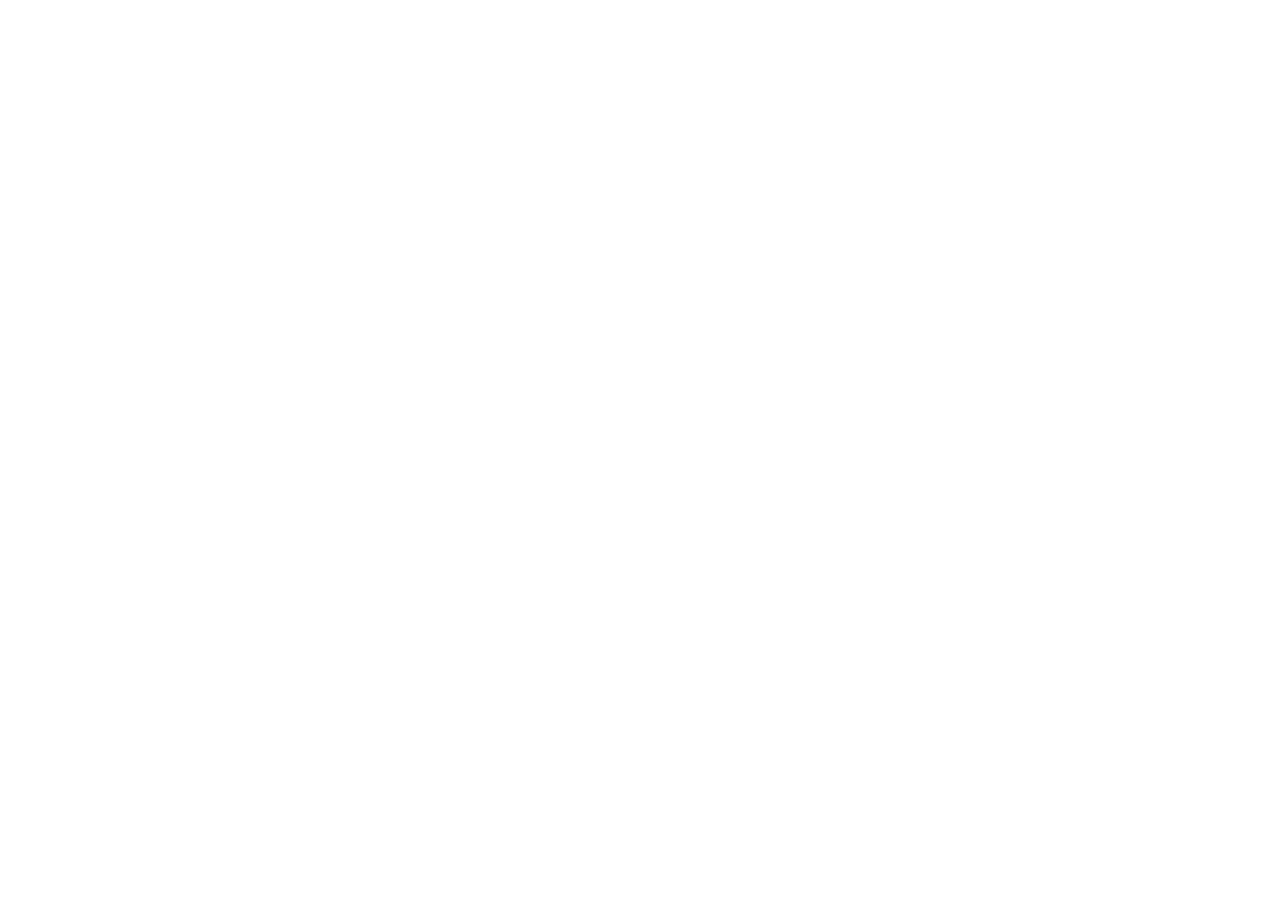
==== login.html @ e001f727 "初始化项目列表" ====
<!DOCTYPE html>
<html lang="en">

<head>
    <meta charset="UTF-8">
    <meta http-equiv="X-UA-Compatible" content="IE=edge">
    <meta name="viewport" content="width=device-width, initial-scale=1.0">
    <title>Document</title>
</head>

<body>

</body>

</html>
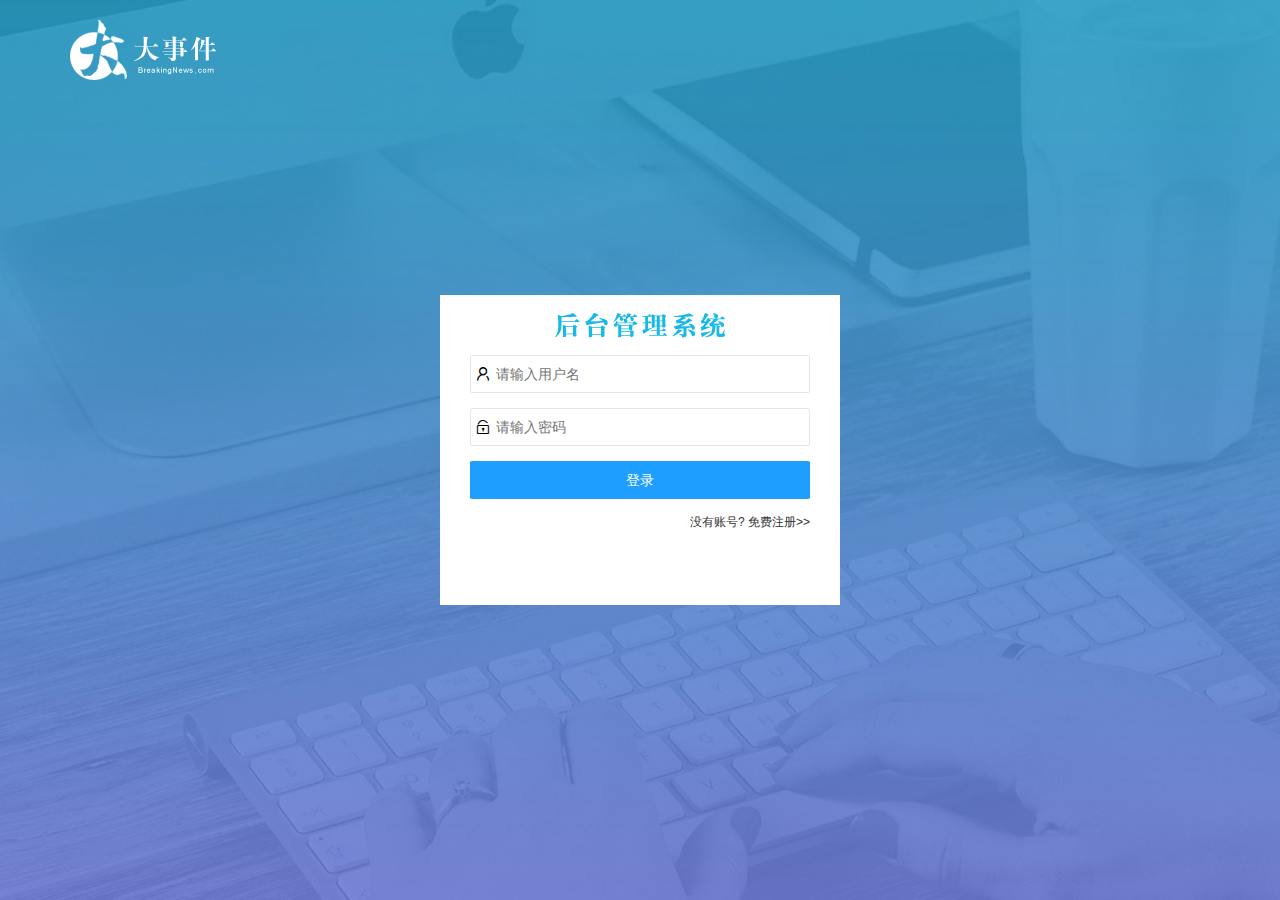
==== commit 2086a25e: "登录/注册功能完成" ====
--- a/login.html
+++ b/login.html
@@ -5,11 +5,78 @@
     <meta charset="UTF-8">
     <meta http-equiv="X-UA-Compatible" content="IE=edge">
     <meta name="viewport" content="width=device-width, initial-scale=1.0">
-    <title>Document</title>
+    <title>大事件-登录/注册</title>
+    <!-- css资源引入 -->
+    <link rel="stylesheet" href="/assets/lib/layui/css/layui.css">
+    <link rel="stylesheet" href="/assets/css/login.css">
 </head>
 
 <body>
+    <!-- 主体内容区域 -->
+    <!-- logo -->
+    <div class="layui-main">
+        <img src="/assets/images/logo.png" alt="" class="logo">
+    </div>
 
+    <!-- 登录注册盒子 -->
+    <div class="login">
+        <div class="title"></div>
+        <!-- 登录 -->
+        <div class="login_box">
+            <form class="layui-form" id="login_form">
+                <div class="layui-form-item">
+                    <i class="layui-icon layui-icon-username"></i>
+                    <input type="text" name="username" required lay-verify="required" placeholder="请输入用户名"
+                        autocomplete="off" class="layui-input">
+                </div>
+                <div class="layui-form-item">
+                    <i class="layui-icon layui-icon-password"></i>
+                    <input type="password" name="password" required lay-verify="required" placeholder="请输入密码"
+                        autocomplete="off" class="layui-input">
+                </div>
+                <div class="layui-form-item">
+                    <button class="layui-btn layui-btn-fluid layui-btn-normal" lay-submit
+                        lay-filter="formDemo">登录</button>
+                </div>
+                <div class="layui-form-item right_btn">
+                    <a href="javascript:;" id="go_reg">没有账号? 免费注册&gt;&gt;</a>
+                </div>
+            </form>
+        </div>
+        <!-- 注册 -->
+        <div class="reg_box" style="display: none;">
+            <form class="layui-form" id="reg_form">
+                <div class="layui-form-item">
+                    <i class="layui-icon layui-icon-username"></i>
+                    <input type="text" name="username" required lay-verify="required" placeholder="请输入用户名"
+                        autocomplete="off" class="layui-input">
+                </div>
+                <div class="layui-form-item">
+                    <i class="layui-icon layui-icon-password"></i>
+                    <input type="password" name="password" required lay-verify="required|pwd" placeholder="请输入密码"
+                        autocomplete="off" class="layui-input">
+                </div>
+                <div class="layui-form-item">
+                    <i class="layui-icon layui-icon-password"></i>
+                    <input type="password" name="repwd" required lay-verify="required|pwd|rePwd" placeholder="请确认密码"
+                        autocomplete="off" class="layui-input">
+                </div>
+                <div class="layui-form-item">
+                    <button class="layui-btn layui-btn-fluid layui-btn-normal" lay-submit
+                        lay-filter="formDemo">注册</button>
+                </div>
+                <div class="layui-form-item right_btn">
+                    <a href="javascript:;" id="go_login">去登陆</a>
+                </div>
+            </form>
+        </div>
+    </div>
+
+    <!-- 脚本资源引入 -->
+    <script src="/assets/lib/layui/layui.all.js"></script>
+    <script src="/assets/lib/jquery.js"></script>
+    <script src="/assets/js/base_API.js"></script>
+    <script src="/assets/js/login.js"></script>
 </body>
 
 </html>--- a/assets/lib/layui/css/layui.css
+++ b/assets/lib/layui/css/layui.css
@@ -0,0 +1,2 @@
+/** layui-v2.5.5 MIT License By https://www.layui.com */
+ .layui-inline,img{display:inline-block;vertical-align:middle}h1,h2,h3,h4,h5,h6{font-weight:400}.layui-edge,.layui-header,.layui-inline,.layui-main{position:relative}.layui-body,.layui-edge,.layui-elip{overflow:hidden}.layui-btn,.layui-edge,.layui-inline,img{vertical-align:middle}.layui-btn,.layui-disabled,.layui-icon,.layui-unselect{-moz-user-select:none;-webkit-user-select:none;-ms-user-select:none}.layui-elip,.layui-form-checkbox span,.layui-form-pane .layui-form-label{text-overflow:ellipsis;white-space:nowrap}.layui-breadcrumb,.layui-tree-btnGroup{visibility:hidden}blockquote,body,button,dd,div,dl,dt,form,h1,h2,h3,h4,h5,h6,input,li,ol,p,pre,td,textarea,th,ul{margin:0;padding:0;-webkit-tap-highlight-color:rgba(0,0,0,0)}a:active,a:hover{outline:0}img{border:none}li{list-style:none}table{border-collapse:collapse;border-spacing:0}h4,h5,h6{font-size:100%}button,input,optgroup,option,select,textarea{font-family:inherit;font-size:inherit;font-style:inherit;font-weight:inherit;outline:0}pre{white-space:pre-wrap;white-space:-moz-pre-wrap;white-space:-pre-wrap;white-space:-o-pre-wrap;word-wrap:break-word}body{line-height:24px;font:14px Helvetica Neue,Helvetica,PingFang SC,Tahoma,Arial,sans-serif}hr{height:1px;margin:10px 0;border:0;clear:both}a{color:#333;text-decoration:none}a:hover{color:#777}a cite{font-style:normal;*cursor:pointer}.layui-border-box,.layui-border-box *{box-sizing:border-box}.layui-box,.layui-box *{box-sizing:content-box}.layui-clear{clear:both;*zoom:1}.layui-clear:after{content:'\20';clear:both;*zoom:1;display:block;height:0}.layui-inline{*display:inline;*zoom:1}.layui-edge{display:inline-block;width:0;height:0;border-width:6px;border-style:dashed;border-color:transparent}.layui-edge-top{top:-4px;border-bottom-color:#999;border-bottom-style:solid}.layui-edge-right{border-left-color:#999;border-left-style:solid}.layui-edge-bottom{top:2px;border-top-color:#999;border-top-style:solid}.layui-edge-left{border-right-color:#999;border-right-style:solid}.layui-disabled,.layui-disabled:hover{color:#d2d2d2!important;cursor:not-allowed!important}.layui-circle{border-radius:100%}.layui-show{display:block!important}.layui-hide{display:none!important}@font-face{font-family:layui-icon;src:url(../font/iconfont.eot?v=250);src:url(../font/iconfont.eot?v=250#iefix) format('embedded-opentype'),url(../font/iconfont.woff2?v=250) format('woff2'),url(../font/iconfont.woff?v=250) format('woff'),url(../font/iconfont.ttf?v=250) format('truetype'),url(../font/iconfont.svg?v=250#layui-icon) format('svg')}.layui-icon{font-family:layui-icon!important;font-size:16px;font-style:normal;-webkit-font-smoothing:antialiased;-moz-osx-font-smoothing:grayscale}.layui-icon-reply-fill:before{content:"\e611"}.layui-icon-set-fill:before{content:"\e614"}.layui-icon-menu-fill:before{content:"\e60f"}.layui-icon-search:before{content:"\e615"}.layui-icon-share:before{content:"\e641"}.layui-icon-set-sm:before{content:"\e620"}.layui-icon-engine:before{content:"\e628"}.layui-icon-close:before{content:"\1006"}.layui-icon-close-fill:before{content:"\1007"}.layui-icon-chart-screen:before{content:"\e629"}.layui-icon-star:before{content:"\e600"}.layui-icon-circle-dot:before{content:"\e617"}.layui-icon-chat:before{content:"\e606"}.layui-icon-release:before{content:"\e609"}.layui-icon-list:before{content:"\e60a"}.layui-icon-chart:before{content:"\e62c"}.layui-icon-ok-circle:before{content:"\1005"}.layui-icon-layim-theme:before{content:"\e61b"}.layui-icon-table:before{content:"\e62d"}.layui-icon-right:before{content:"\e602"}.layui-icon-left:before{content:"\e603"}.layui-icon-cart-simple:before{content:"\e698"}.layui-icon-face-cry:before{content:"\e69c"}.layui-icon-face-smile:before{content:"\e6af"}.layui-icon-survey:before{content:"\e6b2"}.layui-icon-tree:before{content:"\e62e"}.layui-icon-upload-circle:before{content:"\e62f"}.layui-icon-add-circle:before{content:"\e61f"}.layui-icon-download-circle:before{content:"\e601"}.layui-icon-templeate-1:before{content:"\e630"}.layui-icon-util:before{content:"\e631"}.layui-icon-face-surprised:before{content:"\e664"}.layui-icon-edit:before{content:"\e642"}.layui-icon-speaker:before{content:"\e645"}.layui-icon-down:before{content:"\e61a"}.layui-icon-file:before{content:"\e621"}.layui-icon-layouts:before{content:"\e632"}.layui-icon-rate-half:before{content:"\e6c9"}.layui-icon-add-circle-fine:before{content:"\e608"}.layui-icon-prev-circle:before{content:"\e633"}.layui-icon-read:before{content:"\e705"}.layui-icon-404:before{content:"\e61c"}.layui-icon-carousel:before{content:"\e634"}.layui-icon-help:before{content:"\e607"}.layui-icon-code-circle:before{content:"\e635"}.layui-icon-water:before{content:"\e636"}.layui-icon-username:before{content:"\e66f"}.layui-icon-find-fill:before{content:"\e670"}.layui-icon-about:before{content:"\e60b"}.layui-icon-location:before{content:"\e715"}.layui-icon-up:before{content:"\e619"}.layui-icon-pause:before{content:"\e651"}.layui-icon-date:before{content:"\e637"}.layui-icon-layim-uploadfile:before{content:"\e61d"}.layui-icon-delete:before{content:"\e640"}.layui-icon-play:before{content:"\e652"}.layui-icon-top:before{content:"\e604"}.layui-icon-friends:before{content:"\e612"}.layui-icon-refresh-3:before{content:"\e9aa"}.layui-icon-ok:before{content:"\e605"}.layui-icon-layer:before{content:"\e638"}.layui-icon-face-smile-fine:before{content:"\e60c"}.layui-icon-dollar:before{content:"\e659"}.layui-icon-group:before{content:"\e613"}.layui-icon-layim-download:before{content:"\e61e"}.layui-icon-picture-fine:before{content:"\e60d"}.layui-icon-link:before{content:"\e64c"}.layui-icon-diamond:before{content:"\e735"}.layui-icon-log:before{content:"\e60e"}.layui-icon-rate-solid:before{content:"\e67a"}.layui-icon-fonts-del:before{content:"\e64f"}.layui-icon-unlink:before{content:"\e64d"}.layui-icon-fonts-clear:before{content:"\e639"}.layui-icon-triangle-r:before{content:"\e623"}.layui-icon-circle:before{content:"\e63f"}.layui-icon-radio:before{content:"\e643"}.layui-icon-align-center:before{content:"\e647"}.layui-icon-align-right:before{content:"\e648"}.layui-icon-align-left:before{content:"\e649"}.layui-icon-loading-1:before{content:"\e63e"}.layui-icon-return:before{content:"\e65c"}.layui-icon-fonts-strong:before{content:"\e62b"}.layui-icon-upload:before{content:"\e67c"}.layui-icon-dialogue:before{content:"\e63a"}.layui-icon-video:before{content:"\e6ed"}.layui-icon-headset:before{content:"\e6fc"}.layui-icon-cellphone-fine:before{content:"\e63b"}.layui-icon-add-1:before{content:"\e654"}.layui-icon-face-smile-b:before{content:"\e650"}.layui-icon-fonts-html:before{content:"\e64b"}.layui-icon-form:before{content:"\e63c"}.layui-icon-cart:before{content:"\e657"}.layui-icon-camera-fill:before{content:"\e65d"}.layui-icon-tabs:before{content:"\e62a"}.layui-icon-fonts-code:before{content:"\e64e"}.layui-icon-fire:before{content:"\e756"}.layui-icon-set:before{content:"\e716"}.layui-icon-fonts-u:before{content:"\e646"}.layui-icon-triangle-d:before{content:"\e625"}.layui-icon-tips:before{content:"\e702"}.layui-icon-picture:before{content:"\e64a"}.layui-icon-more-vertical:before{content:"\e671"}.layui-icon-flag:before{content:"\e66c"}.layui-icon-loading:before{content:"\e63d"}.layui-icon-fonts-i:before{content:"\e644"}.layui-icon-refresh-1:before{content:"\e666"}.layui-icon-rmb:before{content:"\e65e"}.layui-icon-home:before{content:"\e68e"}.layui-icon-user:before{content:"\e770"}.layui-icon-notice:before{content:"\e667"}.layui-icon-login-weibo:before{content:"\e675"}.layui-icon-voice:before{content:"\e688"}.layui-icon-upload-drag:before{content:"\e681"}.layui-icon-login-qq:before{content:"\e676"}.layui-icon-snowflake:before{content:"\e6b1"}.layui-icon-file-b:before{content:"\e655"}.layui-icon-template:before{content:"\e663"}.layui-icon-auz:before{content:"\e672"}.layui-icon-console:before{content:"\e665"}.layui-icon-app:before{content:"\e653"}.layui-icon-prev:before{content:"\e65a"}.layui-icon-website:before{content:"\e7ae"}.layui-icon-next:before{content:"\e65b"}.layui-icon-component:before{content:"\e857"}.layui-icon-more:before{content:"\e65f"}.layui-icon-login-wechat:before{content:"\e677"}.layui-icon-shrink-right:before{content:"\e668"}.layui-icon-spread-left:before{content:"\e66b"}.layui-icon-camera:before{content:"\e660"}.layui-icon-note:before{content:"\e66e"}.layui-icon-refresh:before{content:"\e669"}.layui-icon-female:before{content:"\e661"}.layui-icon-male:before{content:"\e662"}.layui-icon-password:before{content:"\e673"}.layui-icon-senior:before{content:"\e674"}.layui-icon-theme:before{content:"\e66a"}.layui-icon-tread:before{content:"\e6c5"}.layui-icon-praise:before{content:"\e6c6"}.layui-icon-star-fill:before{content:"\e658"}.layui-icon-rate:before{content:"\e67b"}.layui-icon-template-1:before{content:"\e656"}.layui-icon-vercode:before{content:"\e679"}.layui-icon-cellphone:before{content:"\e678"}.layui-icon-screen-full:before{content:"\e622"}.layui-icon-screen-restore:before{content:"\e758"}.layui-icon-cols:before{content:"\e610"}.layui-icon-export:before{content:"\e67d"}.layui-icon-print:before{content:"\e66d"}.layui-icon-slider:before{content:"\e714"}.layui-icon-addition:before{content:"\e624"}.layui-icon-subtraction:before{content:"\e67e"}.layui-icon-service:before{content:"\e626"}.layui-icon-transfer:before{content:"\e691"}.layui-main{width:1140px;margin:0 auto}.layui-header{z-index:1000;height:60px}.layui-header a:hover{transition:all .5s;-webkit-transition:all .5s}.layui-side{position:fixed;left:0;top:0;bottom:0;z-index:999;width:200px;overflow-x:hidden}.layui-side-scroll{position:relative;width:220px;height:100%;overflow-x:hidden}.layui-body{position:absolute;left:200px;right:0;top:0;bottom:0;z-index:998;width:auto;overflow-y:auto;box-sizing:border-box}.layui-layout-body{overflow:hidden}.layui-layout-admin .layui-header{background-color:#23262E}.layui-layout-admin .layui-side{top:60px;width:200px;overflow-x:hidden}.layui-layout-admin .layui-body{position:fixed;top:60px;bottom:44px}.layui-layout-admin .layui-main{width:auto;margin:0 15px}.layui-layout-admin .layui-footer{position:fixed;left:200px;right:0;bottom:0;height:44px;line-height:44px;padding:0 15px;background-color:#eee}.layui-layout-admin .layui-logo{position:absolute;left:0;top:0;width:200px;height:100%;line-height:60px;text-align:center;color:#009688;font-size:16px}.layui-layout-admin .layui-header .layui-nav{background:0 0}.layui-layout-left{position:absolute!important;left:200px;top:0}.layui-layout-right{position:absolute!important;right:0;top:0}.layui-container{position:relative;margin:0 auto;padding:0 15px;box-sizing:border-box}.layui-fluid{position:relative;margin:0 auto;padding:0 15px}.layui-row:after,.layui-row:before{content:'';display:block;clear:both}.layui-col-lg1,.layui-col-lg10,.layui-col-lg11,.layui-col-lg12,.layui-col-lg2,.layui-col-lg3,.layui-col-lg4,.layui-col-lg5,.layui-col-lg6,.layui-col-lg7,.layui-col-lg8,.layui-col-lg9,.layui-col-md1,.layui-col-md10,.layui-col-md11,.layui-col-md12,.layui-col-md2,.layui-col-md3,.layui-col-md4,.layui-col-md5,.layui-col-md6,.layui-col-md7,.layui-col-md8,.layui-col-md9,.layui-col-sm1,.layui-col-sm10,.layui-col-sm11,.layui-col-sm12,.layui-col-sm2,.layui-col-sm3,.layui-col-sm4,.layui-col-sm5,.layui-col-sm6,.layui-col-sm7,.layui-col-sm8,.layui-col-sm9,.layui-col-xs1,.layui-col-xs10,.layui-col-xs11,.layui-col-xs12,.layui-col-xs2,.layui-col-xs3,.layui-col-xs4,.layui-col-xs5,.layui-col-xs6,.layui-col-xs7,.layui-col-xs8,.layui-col-xs9{position:relative;display:block;box-sizing:border-box}.layui-col-xs1,.layui-col-xs10,.layui-col-xs11,.layui-col-xs12,.layui-col-xs2,.layui-col-xs3,.layui-col-xs4,.layui-col-xs5,.layui-col-xs6,.layui-col-xs7,.layui-col-xs8,.layui-col-xs9{float:left}.layui-col-xs1{width:8.33333333%}.layui-col-xs2{width:16.66666667%}.layui-col-xs3{width:25%}.layui-col-xs4{width:33.33333333%}.layui-col-xs5{width:41.66666667%}.layui-col-xs6{width:50%}.layui-col-xs7{width:58.33333333%}.layui-col-xs8{width:66.66666667%}.layui-col-xs9{width:75%}.layui-col-xs10{width:83.33333333%}.layui-col-xs11{width:91.66666667%}.layui-col-xs12{width:100%}.layui-col-xs-offset1{margin-left:8.33333333%}.layui-col-xs-offset2{margin-left:16.66666667%}.layui-col-xs-offset3{margin-left:25%}.layui-col-xs-offset4{margin-left:33.33333333%}.layui-col-xs-offset5{margin-left:41.66666667%}.layui-col-xs-offset6{margin-left:50%}.layui-col-xs-offset7{margin-left:58.33333333%}.layui-col-xs-offset8{margin-left:66.66666667%}.layui-col-xs-offset9{margin-left:75%}.layui-col-xs-offset10{margin-left:83.33333333%}.layui-col-xs-offset11{margin-left:91.66666667%}.layui-col-xs-offset12{margin-left:100%}@media screen and (max-width:768px){.layui-hide-xs{display:none!important}.layui-show-xs-block{display:block!important}.layui-show-xs-inline{display:inline!important}.layui-show-xs-inline-block{display:inline-block!important}}@media screen and (min-width:768px){.layui-container{width:750px}.layui-hide-sm{display:none!important}.layui-show-sm-block{display:block!important}.layui-show-sm-inline{display:inline!important}.layui-show-sm-inline-block{display:inline-block!important}.layui-col-sm1,.layui-col-sm10,.layui-col-sm11,.layui-col-sm12,.layui-col-sm2,.layui-col-sm3,.layui-col-sm4,.layui-col-sm5,.layui-col-sm6,.layui-col-sm7,.layui-col-sm8,.layui-col-sm9{float:left}.layui-col-sm1{width:8.33333333%}.layui-col-sm2{width:16.66666667%}.layui-col-sm3{width:25%}.layui-col-sm4{width:33.33333333%}.layui-col-sm5{width:41.66666667%}.layui-col-sm6{width:50%}.layui-col-sm7{width:58.33333333%}.layui-col-sm8{width:66.66666667%}.layui-col-sm9{width:75%}.layui-col-sm10{width:83.33333333%}.layui-col-sm11{width:91.66666667%}.layui-col-sm12{width:100%}.layui-col-sm-offset1{margin-left:8.33333333%}.layui-col-sm-offset2{margin-left:16.66666667%}.layui-col-sm-offset3{margin-left:25%}.layui-col-sm-offset4{margin-left:33.33333333%}.layui-col-sm-offset5{margin-left:41.66666667%}.layui-col-sm-offset6{margin-left:50%}.layui-col-sm-offset7{margin-left:58.33333333%}.layui-col-sm-offset8{margin-left:66.66666667%}.layui-col-sm-offset9{margin-left:75%}.layui-col-sm-offset10{margin-left:83.33333333%}.layui-col-sm-offset11{margin-left:91.66666667%}.layui-col-sm-offset12{margin-left:100%}}@media screen and (min-width:992px){.layui-container{width:970px}.layui-hide-md{display:none!important}.layui-show-md-block{display:block!important}.layui-show-md-inline{display:inline!important}.layui-show-md-inline-block{display:inline-block!important}.layui-col-md1,.layui-col-md10,.layui-col-md11,.layui-col-md12,.layui-col-md2,.layui-col-md3,.layui-col-md4,.layui-col-md5,.layui-col-md6,.layui-col-md7,.layui-col-md8,.layui-col-md9{float:left}.layui-col-md1{width:8.33333333%}.layui-col-md2{width:16.66666667%}.layui-col-md3{width:25%}.layui-col-md4{width:33.33333333%}.layui-col-md5{width:41.66666667%}.layui-col-md6{width:50%}.layui-col-md7{width:58.33333333%}.layui-col-md8{width:66.66666667%}.layui-col-md9{width:75%}.layui-col-md10{width:83.33333333%}.layui-col-md11{width:91.66666667%}.layui-col-md12{width:100%}.layui-col-md-offset1{margin-left:8.33333333%}.layui-col-md-offset2{margin-left:16.66666667%}.layui-col-md-offset3{margin-left:25%}.layui-col-md-offset4{margin-left:33.33333333%}.layui-col-md-offset5{margin-left:41.66666667%}.layui-col-md-offset6{margin-left:50%}.layui-col-md-offset7{margin-left:58.33333333%}.layui-col-md-offset8{margin-left:66.66666667%}.layui-col-md-offset9{margin-left:75%}.layui-col-md-offset10{margin-left:83.33333333%}.layui-col-md-offset11{margin-left:91.66666667%}.layui-col-md-offset12{margin-left:100%}}@media screen and (min-width:1200px){.layui-container{width:1170px}.layui-hide-lg{display:none!important}.layui-show-lg-block{display:block!important}.layui-show-lg-inline{display:inline!important}.layui-show-lg-inline-block{display:inline-block!important}.layui-col-lg1,.layui-col-lg10,.layui-col-lg11,.layui-col-lg12,.layui-col-lg2,.layui-col-lg3,.layui-col-lg4,.layui-col-lg5,.layui-col-lg6,.layui-col-lg7,.layui-col-lg8,.layui-col-lg9{float:left}.layui-col-lg1{width:8.33333333%}.layui-col-lg2{width:16.66666667%}.layui-col-lg3{width:25%}.layui-col-lg4{width:33.33333333%}.layui-col-lg5{width:41.66666667%}.layui-col-lg6{width:50%}.layui-col-lg7{width:58.33333333%}.layui-col-lg8{width:66.66666667%}.layui-col-lg9{width:75%}.layui-col-lg10{width:83.33333333%}.layui-col-lg11{width:91.66666667%}.layui-col-lg12{width:100%}.layui-col-lg-offset1{margin-left:8.33333333%}.layui-col-lg-offset2{margin-left:16.66666667%}.layui-col-lg-offset3{margin-left:25%}.layui-col-lg-offset4{margin-left:33.33333333%}.layui-col-lg-offset5{margin-left:41.66666667%}.layui-col-lg-offset6{margin-left:50%}.layui-col-lg-offset7{margin-left:58.33333333%}.layui-col-lg-offset8{margin-left:66.66666667%}.layui-col-lg-offset9{margin-left:75%}.layui-col-lg-offset10{margin-left:83.33333333%}.layui-col-lg-offset11{margin-left:91.66666667%}.layui-col-lg-offset12{margin-left:100%}}.layui-col-space1{margin:-.5px}.layui-col-space1>*{padding:.5px}.layui-col-space3{margin:-1.5px}.layui-col-space3>*{padding:1.5px}.layui-col-space5{margin:-2.5px}.layui-col-space5>*{padding:2.5px}.layui-col-space8{margin:-3.5px}.layui-col-space8>*{padding:3.5px}.layui-col-space10{margin:-5px}.layui-col-space10>*{padding:5px}.layui-col-space12{margin:-6px}.layui-col-space12>*{padding:6px}.layui-col-space15{margin:-7.5px}.layui-col-space15>*{padding:7.5px}.layui-col-space18{margin:-9px}.layui-col-space18>*{padding:9px}.layui-col-space20{margin:-10px}.layui-col-space20>*{padding:10px}.layui-col-space22{margin:-11px}.layui-col-space22>*{padding:11px}.layui-col-space25{margin:-12.5px}.layui-col-space25>*{padding:12.5px}.layui-col-space30{margin:-15px}.layui-col-space30>*{padding:15px}.layui-btn,.layui-input,.layui-select,.layui-textarea,.layui-upload-button{outline:0;-webkit-appearance:none;transition:all .3s;-webkit-transition:all .3s;box-sizing:border-box}.layui-elem-quote{margin-bottom:10px;padding:15px;line-height:22px;border-left:5px solid #009688;border-radius:0 2px 2px 0;background-color:#f2f2f2}.layui-quote-nm{border-style:solid;border-width:1px 1px 1px 5px;background:0 0}.layui-elem-field{margin-bottom:10px;padding:0;border-width:1px;border-style:solid}.layui-elem-field legend{margin-left:20px;padding:0 10px;font-size:20px;font-weight:300}.layui-field-title{margin:10px 0 20px;border-width:1px 0 0}.layui-field-box{padding:10px 15px}.layui-field-title .layui-field-box{padding:10px 0}.layui-progress{position:relative;height:6px;border-radius:20px;background-color:#e2e2e2}.layui-progress-bar{position:absolute;left:0;top:0;width:0;max-width:100%;height:6px;border-radius:20px;text-align:right;background-color:#5FB878;transition:all .3s;-webkit-transition:all .3s}.layui-progress-big,.layui-progress-big .layui-progress-bar{height:18px;line-height:18px}.layui-progress-text{position:relative;top:-20px;line-height:18px;font-size:12px;color:#666}.layui-progress-big .layui-progress-text{position:static;padding:0 10px;color:#fff}.layui-collapse{border-width:1px;border-style:solid;border-radius:2px}.layui-colla-content,.layui-colla-item{border-top-width:1px;border-top-style:solid}.layui-colla-item:first-child{border-top:none}.layui-colla-title{position:relative;height:42px;line-height:42px;padding:0 15px 0 35px;color:#333;background-color:#f2f2f2;cursor:pointer;font-size:14px;overflow:hidden}.layui-colla-content{display:none;padding:10px 15px;line-height:22px;color:#666}.layui-colla-icon{position:absolute;left:15px;top:0;font-size:14px}.layui-card{margin-bottom:15px;border-radius:2px;background-color:#fff;box-shadow:0 1px 2px 0 rgba(0,0,0,.05)}.layui-card:last-child{margin-bottom:0}.layui-card-header{position:relative;height:42px;line-height:42px;padding:0 15px;border-bottom:1px solid #f6f6f6;color:#333;border-radius:2px 2px 0 0;font-size:14px}.layui-bg-black,.layui-bg-blue,.layui-bg-cyan,.layui-bg-green,.layui-bg-orange,.layui-bg-red{color:#fff!important}.layui-card-body{position:relative;padding:10px 15px;line-height:24px}.layui-card-body[pad15]{padding:15px}.layui-card-body[pad20]{padding:20px}.layui-card-body .layui-table{margin:5px 0}.layui-card .layui-tab{margin:0}.layui-panel-window{position:relative;padding:15px;border-radius:0;border-top:5px solid #E6E6E6;background-color:#fff}.layui-auxiliar-moving{position:fixed;left:0;right:0;top:0;bottom:0;width:100%;height:100%;background:0 0;z-index:9999999999}.layui-form-label,.layui-form-mid,.layui-form-select,.layui-input-block,.layui-input-inline,.layui-textarea{position:relative}.layui-bg-red{background-color:#FF5722!important}.layui-bg-orange{background-color:#FFB800!important}.layui-bg-green{background-color:#009688!important}.layui-bg-cyan{background-color:#2F4056!important}.layui-bg-blue{background-color:#1E9FFF!important}.layui-bg-black{background-color:#393D49!important}.layui-bg-gray{background-color:#eee!important;color:#666!important}.layui-badge-rim,.layui-colla-content,.layui-colla-item,.layui-collapse,.layui-elem-field,.layui-form-pane .layui-form-item[pane],.layui-form-pane .layui-form-label,.layui-input,.layui-layedit,.layui-layedit-tool,.layui-quote-nm,.layui-select,.layui-tab-bar,.layui-tab-card,.layui-tab-title,.layui-tab-title .layui-this:after,.layui-textarea{border-color:#e6e6e6}.layui-timeline-item:before,hr{background-color:#e6e6e6}.layui-text{line-height:22px;font-size:14px;color:#666}.layui-text h1,.layui-text h2,.layui-text h3{font-weight:500;color:#333}.layui-text h1{font-size:30px}.layui-text h2{font-size:24px}.layui-text h3{font-size:18px}.layui-text a:not(.layui-btn){color:#01AAED}.layui-text a:not(.layui-btn):hover{text-decoration:underline}.layui-text ul{padding:5px 0 5px 15px}.layui-text ul li{margin-top:5px;list-style-type:disc}.layui-text em,.layui-word-aux{color:#999!important;padding:0 5px!important}.layui-btn{display:inline-block;height:38px;line-height:38px;padding:0 18px;background-color:#009688;color:#fff;white-space:nowrap;text-align:center;font-size:14px;border:none;border-radius:2px;cursor:pointer}.layui-btn:hover{opacity:.8;filter:alpha(opacity=80);color:#fff}.layui-btn:active{opacity:1;filter:alpha(opacity=100)}.layui-btn+.layui-btn{margin-left:10px}.layui-btn-container{font-size:0}.layui-btn-container .layui-btn{margin-right:10px;margin-bottom:10px}.layui-btn-container .layui-btn+.layui-btn{margin-left:0}.layui-table .layui-btn-container .layui-btn{margin-bottom:9px}.layui-btn-radius{border-radius:100px}.layui-btn .layui-icon{margin-right:3px;font-size:18px;vertical-align:bottom;vertical-align:middle\9}.layui-btn-primary{border:1px solid #C9C9C9;background-color:#fff;color:#555}.layui-btn-primary:hover{border-color:#009688;color:#333}.layui-btn-normal{background-color:#1E9FFF}.layui-btn-warm{background-color:#FFB800}.layui-btn-danger{background-color:#FF5722}.layui-btn-checked{background-color:#5FB878}.layui-btn-disabled,.layui-btn-disabled:active,.layui-btn-disabled:hover{border:1px solid #e6e6e6;background-color:#FBFBFB;color:#C9C9C9;cursor:not-allowed;opacity:1}.layui-btn-lg{height:44px;line-height:44px;padding:0 25px;font-size:16px}.layui-btn-sm{height:30px;line-height:30px;padding:0 10px;font-size:12px}.layui-btn-sm i{font-size:16px!important}.layui-btn-xs{height:22px;line-height:22px;padding:0 5px;font-size:12px}.layui-btn-xs i{font-size:14px!important}.layui-btn-group{display:inline-block;vertical-align:middle;font-size:0}.layui-btn-group .layui-btn{margin-left:0!important;margin-right:0!important;border-left:1px solid rgba(255,255,255,.5);border-radius:0}.layui-btn-group .layui-btn-primary{border-left:none}.layui-btn-group .layui-btn-primary:hover{border-color:#C9C9C9;color:#009688}.layui-btn-group .layui-btn:first-child{border-left:none;border-radius:2px 0 0 2px}.layui-btn-group .layui-btn-primary:first-child{border-left:1px solid #c9c9c9}.layui-btn-group .layui-btn:last-child{border-radius:0 2px 2px 0}.layui-btn-group .layui-btn+.layui-btn{margin-left:0}.layui-btn-group+.layui-btn-group{margin-left:10px}.layui-btn-fluid{width:100%}.layui-input,.layui-select,.layui-textarea{height:38px;line-height:1.3;line-height:38px\9;border-width:1px;border-style:solid;background-color:#fff;border-radius:2px}.layui-input::-webkit-input-placeholder,.layui-select::-webkit-input-placeholder,.layui-textarea::-webkit-input-placeholder{line-height:1.3}.layui-input,.layui-textarea{display:block;width:100%;padding-left:10px}.layui-input:hover,.layui-textarea:hover{border-color:#D2D2D2!important}.layui-input:focus,.layui-textarea:focus{border-color:#C9C9C9!important}.layui-textarea{min-height:100px;height:auto;line-height:20px;padding:6px 10px;resize:vertical}.layui-select{padding:0 10px}.layui-form input[type=checkbox],.layui-form input[type=radio],.layui-form select{display:none}.layui-form [lay-ignore]{display:initial}.layui-form-item{margin-bottom:15px;clear:both;*zoom:1}.layui-form-item:after{content:'\20';clear:both;*zoom:1;display:block;height:0}.layui-form-label{float:left;display:block;padding:9px 15px;width:80px;font-weight:400;line-height:20px;text-align:right}.layui-form-label-col{display:block;float:none;padding:9px 0;line-height:20px;text-align:left}.layui-form-item .layui-inline{margin-bottom:5px;margin-right:10px}.layui-input-block{margin-left:110px;min-height:36px}.layui-input-inline{display:inline-block;vertical-align:middle}.layui-form-item .layui-input-inline{float:left;width:190px;margin-right:10px}.layui-form-text .layui-input-inline{width:auto}.layui-form-mid{float:left;display:block;padding:9px 0!important;line-height:20px;margin-right:10px}.layui-form-danger+.layui-form-select .layui-input,.layui-form-danger:focus{border-color:#FF5722!important}.layui-form-select .layui-input{padding-right:30px;cursor:pointer}.layui-form-select .layui-edge{position:absolute;right:10px;top:50%;margin-top:-3px;cursor:pointer;border-width:6px;border-top-color:#c2c2c2;border-top-style:solid;transition:all .3s;-webkit-transition:all .3s}.layui-form-select dl{display:none;position:absolute;left:0;top:42px;padding:5px 0;z-index:899;min-width:100%;border:1px solid #d2d2d2;max-height:300px;overflow-y:auto;background-color:#fff;border-radius:2px;box-shadow:0 2px 4px rgba(0,0,0,.12);box-sizing:border-box}.layui-form-select dl dd,.layui-form-select dl dt{padding:0 10px;line-height:36px;white-space:nowrap;overflow:hidden;text-overflow:ellipsis}.layui-form-select dl dt{font-size:12px;color:#999}.layui-form-select dl dd{cursor:pointer}.layui-form-select dl dd:hover{background-color:#f2f2f2;-webkit-transition:.5s all;transition:.5s all}.layui-form-select .layui-select-group dd{padding-left:20px}.layui-form-select dl dd.layui-select-tips{padding-left:10px!important;color:#999}.layui-form-select dl dd.layui-this{background-color:#5FB878;color:#fff}.layui-form-checkbox,.layui-form-select dl dd.layui-disabled{background-color:#fff}.layui-form-selected dl{display:block}.layui-form-checkbox,.layui-form-checkbox *,.layui-form-switch{display:inline-block;vertical-align:middle}.layui-form-selected .layui-edge{margin-top:-9px;-webkit-transform:rotate(180deg);transform:rotate(180deg);margin-top:-3px\9}:root .layui-form-selected .layui-edge{margin-top:-9px\0/IE9}.layui-form-selectup dl{top:auto;bottom:42px}.layui-select-none{margin:5px 0;text-align:center;color:#999}.layui-select-disabled .layui-disabled{border-color:#eee!important}.layui-select-disabled .layui-edge{border-top-color:#d2d2d2}.layui-form-checkbox{position:relative;height:30px;line-height:30px;margin-right:10px;padding-right:30px;cursor:pointer;font-size:0;-webkit-transition:.1s linear;transition:.1s linear;box-sizing:border-box}.layui-form-checkbox span{padding:0 10px;height:100%;font-size:14px;border-radius:2px 0 0 2px;background-color:#d2d2d2;color:#fff;overflow:hidden}.layui-form-checkbox:hover span{background-color:#c2c2c2}.layui-form-checkbox i{position:absolute;right:0;top:0;width:30px;height:28px;border:1px solid #d2d2d2;border-left:none;border-radius:0 2px 2px 0;color:#fff;font-size:20px;text-align:center}.layui-form-checkbox:hover i{border-color:#c2c2c2;color:#c2c2c2}.layui-form-checked,.layui-form-checked:hover{border-color:#5FB878}.layui-form-checked span,.layui-form-checked:hover span{background-color:#5FB878}.layui-form-checked i,.layui-form-checked:hover i{color:#5FB878}.layui-form-item .layui-form-checkbox{margin-top:4px}.layui-form-checkbox[lay-skin=primary]{height:auto!important;line-height:normal!important;min-width:18px;min-height:18px;border:none!important;margin-right:0;padding-left:28px;padding-right:0;background:0 0}.layui-form-checkbox[lay-skin=primary] span{padding-left:0;padding-right:15px;line-height:18px;background:0 0;color:#666}.layui-form-checkbox[lay-skin=primary] i{right:auto;left:0;width:16px;height:16px;line-height:16px;border:1px solid #d2d2d2;font-size:12px;border-radius:2px;background-color:#fff;-webkit-transition:.1s linear;transition:.1s linear}.layui-form-checkbox[lay-skin=primary]:hover i{border-color:#5FB878;color:#fff}.layui-form-checked[lay-skin=primary] i{border-color:#5FB878!important;background-color:#5FB878;color:#fff}.layui-checkbox-disbaled[lay-skin=primary] span{background:0 0!important;color:#c2c2c2}.layui-checkbox-disbaled[lay-skin=primary]:hover i{border-color:#d2d2d2}.layui-form-item .layui-form-checkbox[lay-skin=primary]{margin-top:10px}.layui-form-switch{position:relative;height:22px;line-height:22px;min-width:35px;padding:0 5px;margin-top:8px;border:1px solid #d2d2d2;border-radius:20px;cursor:pointer;background-color:#fff;-webkit-transition:.1s linear;transition:.1s linear}.layui-form-switch i{position:absolute;left:5px;top:3px;width:16px;height:16px;border-radius:20px;background-color:#d2d2d2;-webkit-transition:.1s linear;transition:.1s linear}.layui-form-switch em{position:relative;top:0;width:25px;margin-left:21px;padding:0!important;text-align:center!important;color:#999!important;font-style:normal!important;font-size:12px}.layui-form-onswitch{border-color:#5FB878;background-color:#5FB878}.layui-checkbox-disbaled,.layui-checkbox-disbaled i{border-color:#e2e2e2!important}.layui-form-onswitch i{left:100%;margin-left:-21px;background-color:#fff}.layui-form-onswitch em{margin-left:5px;margin-right:21px;color:#fff!important}.layui-checkbox-disbaled span{background-color:#e2e2e2!important}.layui-checkbox-disbaled:hover i{color:#fff!important}[lay-radio]{display:none}.layui-form-radio,.layui-form-radio *{display:inline-block;vertical-align:middle}.layui-form-radio{line-height:28px;margin:6px 10px 0 0;padding-right:10px;cursor:pointer;font-size:0}.layui-form-radio *{font-size:14px}.layui-form-radio>i{margin-right:8px;font-size:22px;color:#c2c2c2}.layui-form-radio>i:hover,.layui-form-radioed>i{color:#5FB878}.layui-radio-disbaled>i{color:#e2e2e2!important}.layui-form-pane .layui-form-label{width:110px;padding:8px 15px;height:38px;line-height:20px;border-width:1px;border-style:solid;border-radius:2px 0 0 2px;text-align:center;background-color:#FBFBFB;overflow:hidden;box-sizing:border-box}.layui-form-pane .layui-input-inline{margin-left:-1px}.layui-form-pane .layui-input-block{margin-left:110px;left:-1px}.layui-form-pane .layui-input{border-radius:0 2px 2px 0}.layui-form-pane .layui-form-text .layui-form-label{float:none;width:100%;border-radius:2px;box-sizing:border-box;text-align:left}.layui-form-pane .layui-form-text .layui-input-inline{display:block;margin:0;top:-1px;clear:both}.layui-form-pane .layui-form-text .layui-input-block{margin:0;left:0;top:-1px}.layui-form-pane .layui-form-text .layui-textarea{min-height:100px;border-radius:0 0 2px 2px}.layui-form-pane .layui-form-checkbox{margin:4px 0 4px 10px}.layui-form-pane .layui-form-radio,.layui-form-pane .layui-form-switch{margin-top:6px;margin-left:10px}.layui-form-pane .layui-form-item[pane]{position:relative;border-width:1px;border-style:solid}.layui-form-pane .layui-form-item[pane] .layui-form-label{position:absolute;left:0;top:0;height:100%;border-width:0 1px 0 0}.layui-form-pane .layui-form-item[pane] .layui-input-inline{margin-left:110px}@media screen and (max-width:450px){.layui-form-item .layui-form-label{text-overflow:ellipsis;overflow:hidden;white-space:nowrap}.layui-form-item .layui-inline{display:block;margin-right:0;margin-bottom:20px;clear:both}.layui-form-item .layui-inline:after{content:'\20';clear:both;display:block;height:0}.layui-form-item .layui-input-inline{display:block;float:none;left:-3px;width:auto;margin:0 0 10px 112px}.layui-form-item .layui-input-inline+.layui-form-mid{margin-left:110px;top:-5px;padding:0}.layui-form-item .layui-form-checkbox{margin-right:5px;margin-bottom:5px}}.layui-layedit{border-width:1px;border-style:solid;border-radius:2px}.layui-layedit-tool{padding:3px 5px;border-bottom-width:1px;border-bottom-style:solid;font-size:0}.layedit-tool-fixed{position:fixed;top:0;border-top:1px solid #e2e2e2}.layui-layedit-tool .layedit-tool-mid,.layui-layedit-tool .layui-icon{display:inline-block;vertical-align:middle;text-align:center;font-size:14px}.layui-layedit-tool .layui-icon{position:relative;width:32px;height:30px;line-height:30px;margin:3px 5px;color:#777;cursor:pointer;border-radius:2px}.layui-layedit-tool .layui-icon:hover{color:#393D49}.layui-layedit-tool .layui-icon:active{color:#000}.layui-layedit-tool .layedit-tool-active{background-color:#e2e2e2;color:#000}.layui-layedit-tool .layui-disabled,.layui-layedit-tool .layui-disabled:hover{color:#d2d2d2;cursor:not-allowed}.layui-layedit-tool .layedit-tool-mid{width:1px;height:18px;margin:0 10px;background-color:#d2d2d2}.layedit-tool-html{width:50px!important;font-size:30px!important}.layedit-tool-b,.layedit-tool-code,.layedit-tool-help{font-size:16px!important}.layedit-tool-d,.layedit-tool-face,.layedit-tool-image,.layedit-tool-unlink{font-size:18px!important}.layedit-tool-image input{position:absolute;font-size:0;left:0;top:0;width:100%;height:100%;opacity:.01;filter:Alpha(opacity=1);cursor:pointer}.layui-layedit-iframe iframe{display:block;width:100%}#LAY_layedit_code{overflow:hidden}.layui-laypage{display:inline-block;*display:inline;*zoom:1;vertical-align:middle;margin:10px 0;font-size:0}.layui-laypage>a:first-child,.layui-laypage>a:first-child em{border-radius:2px 0 0 2px}.layui-laypage>a:last-child,.layui-laypage>a:last-child em{border-radius:0 2px 2px 0}.layui-laypage>:first-child{margin-left:0!important}.layui-laypage>:last-child{margin-right:0!important}.layui-laypage a,.layui-laypage button,.layui-laypage input,.layui-laypage select,.layui-laypage span{border:1px solid #e2e2e2}.layui-laypage a,.layui-laypage span{display:inline-block;*display:inline;*zoom:1;vertical-align:middle;padding:0 15px;height:28px;line-height:28px;margin:0 -1px 5px 0;background-color:#fff;color:#333;font-size:12px}.layui-flow-more a *,.layui-laypage input,.layui-table-view select[lay-ignore]{display:inline-block}.layui-laypage a:hover{color:#009688}.layui-laypage em{font-style:normal}.layui-laypage .layui-laypage-spr{color:#999;font-weight:700}.layui-laypage a{text-decoration:none}.layui-laypage .layui-laypage-curr{position:relative}.layui-laypage .layui-laypage-curr em{position:relative;color:#fff}.layui-laypage .layui-laypage-curr .layui-laypage-em{position:absolute;left:-1px;top:-1px;padding:1px;width:100%;height:100%;background-color:#009688}.layui-laypage-em{border-radius:2px}.layui-laypage-next em,.layui-laypage-prev em{font-family:Sim sun;font-size:16px}.layui-laypage .layui-laypage-count,.layui-laypage .layui-laypage-limits,.layui-laypage .layui-laypage-refresh,.layui-laypage .layui-laypage-skip{margin-left:10px;margin-right:10px;padding:0;border:none}.layui-laypage .layui-laypage-limits,.layui-laypage .layui-laypage-refresh{vertical-align:top}.layui-laypage .layui-laypage-refresh i{font-size:18px;cursor:pointer}.layui-laypage select{height:22px;padding:3px;border-radius:2px;cursor:pointer}.layui-laypage .layui-laypage-skip{height:30px;line-height:30px;color:#999}.layui-laypage button,.layui-laypage input{height:30px;line-height:30px;border-radius:2px;vertical-align:top;background-color:#fff;box-sizing:border-box}.layui-laypage input{width:40px;margin:0 10px;padding:0 3px;text-align:center}.layui-laypage input:focus,.layui-laypage select:focus{border-color:#009688!important}.layui-laypage button{margin-left:10px;padding:0 10px;cursor:pointer}.layui-table,.layui-table-view{margin:10px 0}.layui-flow-more{margin:10px 0;text-align:center;color:#999;font-size:14px}.layui-flow-more a{height:32px;line-height:32px}.layui-flow-more a *{vertical-align:top}.layui-flow-more a cite{padding:0 20px;border-radius:3px;background-color:#eee;color:#333;font-style:normal}.layui-flow-more a cite:hover{opacity:.8}.layui-flow-more a i{font-size:30px;color:#737383}.layui-table{width:100%;background-color:#fff;color:#666}.layui-table tr{transition:all .3s;-webkit-transition:all .3s}.layui-table th{text-align:left;font-weight:400}.layui-table tbody tr:hover,.layui-table thead tr,.layui-table-click,.layui-table-header,.layui-table-hover,.layui-table-mend,.layui-table-patch,.layui-table-tool,.layui-table-total,.layui-table-total tr,.layui-table[lay-even] tr:nth-child(even){background-color:#f2f2f2}.layui-table td,.layui-table th,.layui-table-col-set,.layui-table-fixed-r,.layui-table-grid-down,.layui-table-header,.layui-table-page,.layui-table-tips-main,.layui-table-tool,.layui-table-total,.layui-table-view,.layui-table[lay-skin=line],.layui-table[lay-skin=row]{border-width:1px;border-style:solid;border-color:#e6e6e6}.layui-table td,.layui-table th{position:relative;padding:9px 15px;min-height:20px;line-height:20px;font-size:14px}.layui-table[lay-skin=line] td,.layui-table[lay-skin=line] th{border-width:0 0 1px}.layui-table[lay-skin=row] td,.layui-table[lay-skin=row] th{border-width:0 1px 0 0}.layui-table[lay-skin=nob] td,.layui-table[lay-skin=nob] th{border:none}.layui-table img{max-width:100px}.layui-table[lay-size=lg] td,.layui-table[lay-size=lg] th{padding:15px 30px}.layui-table-view .layui-table[lay-size=lg] .layui-table-cell{height:40px;line-height:40px}.layui-table[lay-size=sm] td,.layui-table[lay-size=sm] th{font-size:12px;padding:5px 10px}.layui-table-view .layui-table[lay-size=sm] .layui-table-cell{height:20px;line-height:20px}.layui-table[lay-data]{display:none}.layui-table-box{position:relative;overflow:hidden}.layui-table-view .layui-table{position:relative;width:auto;margin:0}.layui-table-view .layui-table[lay-skin=line]{border-width:0 1px 0 0}.layui-table-view .layui-table[lay-skin=row]{border-width:0 0 1px}.layui-table-view .layui-table td,.layui-table-view .layui-table th{padding:5px 0;border-top:none;border-left:none}.layui-table-view .layui-table th.layui-unselect .layui-table-cell span{cursor:pointer}.layui-table-view .layui-table td{cursor:default}.layui-table-view .layui-table td[data-edit=text]{cursor:text}.layui-table-view .layui-form-checkbox[lay-skin=primary] i{width:18px;height:18px}.layui-table-view .layui-form-radio{line-height:0;padding:0}.layui-table-view .layui-form-radio>i{margin:0;font-size:20px}.layui-table-init{position:absolute;left:0;top:0;width:100%;height:100%;text-align:center;z-index:110}.layui-table-init .layui-icon{position:absolute;left:50%;top:50%;margin:-15px 0 0 -15px;font-size:30px;color:#c2c2c2}.layui-table-header{border-width:0 0 1px;overflow:hidden}.layui-table-header .layui-table{margin-bottom:-1px}.layui-table-tool .layui-inline[lay-event]{position:relative;width:26px;height:26px;padding:5px;line-height:16px;margin-right:10px;text-align:center;color:#333;border:1px solid #ccc;cursor:pointer;-webkit-transition:.5s all;transition:.5s all}.layui-table-tool .layui-inline[lay-event]:hover{border:1px solid #999}.layui-table-tool-temp{padding-right:120px}.layui-table-tool-self{position:absolute;right:17px;top:10px}.layui-table-tool .layui-table-tool-self .layui-inline[lay-event]{margin:0 0 0 10px}.layui-table-tool-panel{position:absolute;top:29px;left:-1px;padding:5px 0;min-width:150px;min-height:40px;border:1px solid #d2d2d2;text-align:left;overflow-y:auto;background-color:#fff;box-shadow:0 2px 4px rgba(0,0,0,.12)}.layui-table-cell,.layui-table-tool-panel li{overflow:hidden;text-overflow:ellipsis;white-space:nowrap}.layui-table-tool-panel li{padding:0 10px;line-height:30px;-webkit-transition:.5s all;transition:.5s all}.layui-table-tool-panel li .layui-form-checkbox[lay-skin=primary]{width:100%;padding-left:28px}.layui-table-tool-panel li:hover{background-color:#f2f2f2}.layui-table-tool-panel li .layui-form-checkbox[lay-skin=primary] i{position:absolute;left:0;top:0}.layui-table-tool-panel li .layui-form-checkbox[lay-skin=primary] span{padding:0}.layui-table-tool .layui-table-tool-self .layui-table-tool-panel{left:auto;right:-1px}.layui-table-col-set{position:absolute;right:0;top:0;width:20px;height:100%;border-width:0 0 0 1px;background-color:#fff}.layui-table-sort{width:10px;height:20px;margin-left:5px;cursor:pointer!important}.layui-table-sort .layui-edge{position:absolute;left:5px;border-width:5px}.layui-table-sort .layui-table-sort-asc{top:3px;border-top:none;border-bottom-style:solid;border-bottom-color:#b2b2b2}.layui-table-sort .layui-table-sort-asc:hover{border-bottom-color:#666}.layui-table-sort .layui-table-sort-desc{bottom:5px;border-bottom:none;border-top-style:solid;border-top-color:#b2b2b2}.layui-table-sort .layui-table-sort-desc:hover{border-top-color:#666}.layui-table-sort[lay-sort=asc] .layui-table-sort-asc{border-bottom-color:#000}.layui-table-sort[lay-sort=desc] .layui-table-sort-desc{border-top-color:#000}.layui-table-cell{height:28px;line-height:28px;padding:0 15px;position:relative;box-sizing:border-box}.layui-table-cell .layui-form-checkbox[lay-skin=primary]{top:-1px;padding:0}.layui-table-cell .layui-table-link{color:#01AAED}.laytable-cell-checkbox,.laytable-cell-numbers,.laytable-cell-radio,.laytable-cell-space{padding:0;text-align:center}.layui-table-body{position:relative;overflow:auto;margin-right:-1px;margin-bottom:-1px}.layui-table-body .layui-none{line-height:26px;padding:15px;text-align:center;color:#999}.layui-table-fixed{position:absolute;left:0;top:0;z-index:101}.layui-table-fixed .layui-table-body{overflow:hidden}.layui-table-fixed-l{box-shadow:0 -1px 8px rgba(0,0,0,.08)}.layui-table-fixed-r{left:auto;right:-1px;border-width:0 0 0 1px;box-shadow:-1px 0 8px rgba(0,0,0,.08)}.layui-table-fixed-r .layui-table-header{position:relative;overflow:visible}.layui-table-mend{position:absolute;right:-49px;top:0;height:100%;width:50px}.layui-table-tool{position:relative;z-index:890;width:100%;min-height:50px;line-height:30px;padding:10px 15px;border-width:0 0 1px}.layui-table-tool .layui-btn-container{margin-bottom:-10px}.layui-table-page,.layui-table-total{border-width:1px 0 0;margin-bottom:-1px;overflow:hidden}.layui-table-page{position:relative;width:100%;padding:7px 7px 0;height:41px;font-size:12px;white-space:nowrap}.layui-table-page>div{height:26px}.layui-table-page .layui-laypage{margin:0}.layui-table-page .layui-laypage a,.layui-table-page .layui-laypage span{height:26px;line-height:26px;margin-bottom:10px;border:none;background:0 0}.layui-table-page .layui-laypage a,.layui-table-page .layui-laypage span.layui-laypage-curr{padding:0 12px}.layui-table-page .layui-laypage span{margin-left:0;padding:0}.layui-table-page .layui-laypage .layui-laypage-prev{margin-left:-7px!important}.layui-table-page .layui-laypage .layui-laypage-curr .layui-laypage-em{left:0;top:0;padding:0}.layui-table-page .layui-laypage button,.layui-table-page .layui-laypage input{height:26px;line-height:26px}.layui-table-page .layui-laypage input{width:40px}.layui-table-page .layui-laypage button{padding:0 10px}.layui-table-page select{height:18px}.layui-table-patch .layui-table-cell{padding:0;width:30px}.layui-table-edit{position:absolute;left:0;top:0;width:100%;height:100%;padding:0 14px 1px;border-radius:0;box-shadow:1px 1px 20px rgba(0,0,0,.15)}.layui-table-edit:focus{border-color:#5FB878!important}select.layui-table-edit{padding:0 0 0 10px;border-color:#C9C9C9}.layui-table-view .layui-form-checkbox,.layui-table-view .layui-form-radio,.layui-table-view .layui-form-switch{top:0;margin:0;box-sizing:content-box}.layui-table-view .layui-form-checkbox{top:-1px;height:26px;line-height:26px}.layui-table-view .layui-form-checkbox i{height:26px}.layui-table-grid .layui-table-cell{overflow:visible}.layui-table-grid-down{position:absolute;top:0;right:0;width:26px;height:100%;padding:5px 0;border-width:0 0 0 1px;text-align:center;background-color:#fff;color:#999;cursor:pointer}.layui-table-grid-down .layui-icon{position:absolute;top:50%;left:50%;margin:-8px 0 0 -8px}.layui-table-grid-down:hover{background-color:#fbfbfb}body .layui-table-tips .layui-layer-content{background:0 0;padding:0;box-shadow:0 1px 6px rgba(0,0,0,.12)}.layui-table-tips-main{margin:-44px 0 0 -1px;max-height:150px;padding:8px 15px;font-size:14px;overflow-y:scroll;background-color:#fff;color:#666}.layui-table-tips-c{position:absolute;right:-3px;top:-13px;width:20px;height:20px;padding:3px;cursor:pointer;background-color:#666;border-radius:50%;color:#fff}.layui-table-tips-c:hover{background-color:#777}.layui-table-tips-c:before{position:relative;right:-2px}.layui-upload-file{display:none!important;opacity:.01;filter:Alpha(opacity=1)}.layui-upload-drag,.layui-upload-form,.layui-upload-wrap{display:inline-block}.layui-upload-list{margin:10px 0}.layui-upload-choose{padding:0 10px;color:#999}.layui-upload-drag{position:relative;padding:30px;border:1px dashed #e2e2e2;background-color:#fff;text-align:center;cursor:pointer;color:#999}.layui-upload-drag .layui-icon{font-size:50px;color:#009688}.layui-upload-drag[lay-over]{border-color:#009688}.layui-upload-iframe{position:absolute;width:0;height:0;border:0;visibility:hidden}.layui-upload-wrap{position:relative;vertical-align:middle}.layui-upload-wrap .layui-upload-file{display:block!important;position:absolute;left:0;top:0;z-index:10;font-size:100px;width:100%;height:100%;opacity:.01;filter:Alpha(opacity=1);cursor:pointer}.layui-transfer-active,.layui-transfer-box{display:inline-block;vertical-align:middle}.layui-transfer-box,.layui-transfer-header,.layui-transfer-search{border-width:0;border-style:solid;border-color:#e6e6e6}.layui-transfer-box{position:relative;border-width:1px;width:200px;height:360px;border-radius:2px;background-color:#fff}.layui-transfer-box .layui-form-checkbox{width:100%;margin:0!important}.layui-transfer-header{height:38px;line-height:38px;padding:0 10px;border-bottom-width:1px}.layui-transfer-search{position:relative;padding:10px;border-bottom-width:1px}.layui-transfer-search .layui-input{height:32px;padding-left:30px;font-size:12px}.layui-transfer-search .layui-icon-search{position:absolute;left:20px;top:50%;margin-top:-8px;color:#666}.layui-transfer-active{margin:0 15px}.layui-transfer-active .layui-btn{display:block;margin:0;padding:0 15px;background-color:#5FB878;border-color:#5FB878;color:#fff}.layui-transfer-active .layui-btn-disabled{background-color:#FBFBFB;border-color:#e6e6e6;color:#C9C9C9}.layui-transfer-active .layui-btn:first-child{margin-bottom:15px}.layui-transfer-active .layui-btn .layui-icon{margin:0;font-size:14px!important}.layui-transfer-data{padding:5px 0;overflow:auto}.layui-transfer-data li{height:32px;line-height:32px;padding:0 10px}.layui-transfer-data li:hover{background-color:#f2f2f2;transition:.5s all}.layui-transfer-data .layui-none{padding:15px 10px;text-align:center;color:#999}.layui-nav{position:relative;padding:0 20px;background-color:#393D49;color:#fff;border-radius:2px;font-size:0;box-sizing:border-box}.layui-nav *{font-size:14px}.layui-nav .layui-nav-item{position:relative;display:inline-block;*display:inline;*zoom:1;vertical-align:middle;line-height:60px}.layui-nav .layui-nav-item a{display:block;padding:0 20px;color:#fff;color:rgba(255,255,255,.7);transition:all .3s;-webkit-transition:all .3s}.layui-nav .layui-this:after,.layui-nav-bar,.layui-nav-tree .layui-nav-itemed:after{position:absolute;left:0;top:0;width:0;height:5px;background-color:#5FB878;transition:all .2s;-webkit-transition:all .2s}.layui-nav-bar{z-index:1000}.layui-nav .layui-nav-item a:hover,.layui-nav .layui-this a{color:#fff}.layui-nav .layui-this:after{content:'';top:auto;bottom:0;width:100%}.layui-nav-img{width:30px;height:30px;margin-right:10px;border-radius:50%}.layui-nav .layui-nav-more{content:'';width:0;height:0;border-style:solid dashed dashed;border-color:#fff transparent transparent;overflow:hidden;cursor:pointer;transition:all .2s;-webkit-transition:all .2s;position:absolute;top:50%;right:3px;margin-top:-3px;border-width:6px;border-top-color:rgba(255,255,255,.7)}.layui-nav .layui-nav-mored,.layui-nav-itemed>a .layui-nav-more{margin-top:-9px;border-style:dashed dashed solid;border-color:transparent transparent #fff}.layui-nav-child{display:none;position:absolute;left:0;top:65px;min-width:100%;line-height:36px;padding:5px 0;box-shadow:0 2px 4px rgba(0,0,0,.12);border:1px solid #d2d2d2;background-color:#fff;z-index:100;border-radius:2px;white-space:nowrap}.layui-nav .layui-nav-child a{color:#333}.layui-nav .layui-nav-child a:hover{background-color:#f2f2f2;color:#000}.layui-nav-child dd{position:relative}.layui-nav .layui-nav-child dd.layui-this a,.layui-nav-child dd.layui-this{background-color:#5FB878;color:#fff}.layui-nav-child dd.layui-this:after{display:none}.layui-nav-tree{width:200px;padding:0}.layui-nav-tree .layui-nav-item{display:block;width:100%;line-height:45px}.layui-nav-tree .layui-nav-item a{position:relative;height:45px;line-height:45px;text-overflow:ellipsis;overflow:hidden;white-space:nowrap}.layui-nav-tree .layui-nav-item a:hover{background-color:#4E5465}.layui-nav-tree .layui-nav-bar{width:5px;height:0;background-color:#009688}.layui-nav-tree .layui-nav-child dd.layui-this,.layui-nav-tree .layui-nav-child dd.layui-this a,.layui-nav-tree .layui-this,.layui-nav-tree .layui-this>a,.layui-nav-tree .layui-this>a:hover{background-color:#009688;color:#fff}.layui-nav-tree .layui-this:after{display:none}.layui-nav-itemed>a,.layui-nav-tree .layui-nav-title a,.layui-nav-tree .layui-nav-title a:hover{color:#fff!important}.layui-nav-tree .layui-nav-child{position:relative;z-index:0;top:0;border:none;box-shadow:none}.layui-nav-tree .layui-nav-child a{height:40px;line-height:40px;color:#fff;color:rgba(255,255,255,.7)}.layui-nav-tree .layui-nav-child,.layui-nav-tree .layui-nav-child a:hover{background:0 0;color:#fff}.layui-nav-tree .layui-nav-more{right:10px}.layui-nav-itemed>.layui-nav-child{display:block;padding:0;background-color:rgba(0,0,0,.3)!important}.layui-nav-itemed>.layui-nav-child>.layui-this>.layui-nav-child{display:block}.layui-nav-side{position:fixed;top:0;bottom:0;left:0;overflow-x:hidden;z-index:999}.layui-bg-blue .layui-nav-bar,.layui-bg-blue .layui-nav-itemed:after,.layui-bg-blue .layui-this:after{background-color:#93D1FF}.layui-bg-blue .layui-nav-child dd.layui-this{background-color:#1E9FFF}.layui-bg-blue .layui-nav-itemed>a,.layui-nav-tree.layui-bg-blue .layui-nav-title a,.layui-nav-tree.layui-bg-blue .layui-nav-title a:hover{background-color:#007DDB!important}.layui-breadcrumb{font-size:0}.layui-breadcrumb>*{font-size:14px}.layui-breadcrumb a{color:#999!important}.layui-breadcrumb a:hover{color:#5FB878!important}.layui-breadcrumb a cite{color:#666;font-style:normal}.layui-breadcrumb span[lay-separator]{margin:0 10px;color:#999}.layui-tab{margin:10px 0;text-align:left!important}.layui-tab[overflow]>.layui-tab-title{overflow:hidden}.layui-tab-title{position:relative;left:0;height:40px;white-space:nowrap;font-size:0;border-bottom-width:1px;border-bottom-style:solid;transition:all .2s;-webkit-transition:all .2s}.layui-tab-title li{display:inline-block;*display:inline;*zoom:1;vertical-align:middle;font-size:14px;transition:all .2s;-webkit-transition:all .2s;position:relative;line-height:40px;min-width:65px;padding:0 15px;text-align:center;cursor:pointer}.layui-tab-title li a{display:block}.layui-tab-title .layui-this{color:#000}.layui-tab-title .layui-this:after{position:absolute;left:0;top:0;content:'';width:100%;height:41px;border-width:1px;border-style:solid;border-bottom-color:#fff;border-radius:2px 2px 0 0;box-sizing:border-box;pointer-events:none}.layui-tab-bar{position:absolute;right:0;top:0;z-index:10;width:30px;height:39px;line-height:39px;border-width:1px;border-style:solid;border-radius:2px;text-align:center;background-color:#fff;cursor:pointer}.layui-tab-bar .layui-icon{position:relative;display:inline-block;top:3px;transition:all .3s;-webkit-transition:all .3s}.layui-tab-item{display:none}.layui-tab-more{padding-right:30px;height:auto!important;white-space:normal!important}.layui-tab-more li.layui-this:after{border-bottom-color:#e2e2e2;border-radius:2px}.layui-tab-more .layui-tab-bar .layui-icon{top:-2px;top:3px\9;-webkit-transform:rotate(180deg);transform:rotate(180deg)}:root .layui-tab-more .layui-tab-bar .layui-icon{top:-2px\0/IE9}.layui-tab-content{padding:10px}.layui-tab-title li .layui-tab-close{position:relative;display:inline-block;width:18px;height:18px;line-height:20px;margin-left:8px;top:1px;text-align:center;font-size:14px;color:#c2c2c2;transition:all .2s;-webkit-transition:all .2s}.layui-tab-title li .layui-tab-close:hover{border-radius:2px;background-color:#FF5722;color:#fff}.layui-tab-brief>.layui-tab-title .layui-this{color:#009688}.layui-tab-brief>.layui-tab-more li.layui-this:after,.layui-tab-brief>.layui-tab-title .layui-this:after{border:none;border-radius:0;border-bottom:2px solid #5FB878}.layui-tab-brief[overflow]>.layui-tab-title .layui-this:after{top:-1px}.layui-tab-card{border-width:1px;border-style:solid;border-radius:2px;box-shadow:0 2px 5px 0 rgba(0,0,0,.1)}.layui-tab-card>.layui-tab-title{background-color:#f2f2f2}.layui-tab-card>.layui-tab-title li{margin-right:-1px;margin-left:-1px}.layui-tab-card>.layui-tab-title .layui-this{background-color:#fff}.layui-tab-card>.layui-tab-title .layui-this:after{border-top:none;border-width:1px;border-bottom-color:#fff}.layui-tab-card>.layui-tab-title .layui-tab-bar{height:40px;line-height:40px;border-radius:0;border-top:none;border-right:none}.layui-tab-card>.layui-tab-more .layui-this{background:0 0;color:#5FB878}.layui-tab-card>.layui-tab-more .layui-this:after{border:none}.layui-timeline{padding-left:5px}.layui-timeline-item{position:relative;padding-bottom:20px}.layui-timeline-axis{position:absolute;left:-5px;top:0;z-index:10;width:20px;height:20px;line-height:20px;background-color:#fff;color:#5FB878;border-radius:50%;text-align:center;cursor:pointer}.layui-timeline-axis:hover{color:#FF5722}.layui-timeline-item:before{content:'';position:absolute;left:5px;top:0;z-index:0;width:1px;height:100%}.layui-timeline-item:last-child:before{display:none}.layui-timeline-item:first-child:before{display:block}.layui-timeline-content{padding-left:25px}.layui-timeline-title{position:relative;margin-bottom:10px}.layui-badge,.layui-badge-dot,.layui-badge-rim{position:relative;display:inline-block;padding:0 6px;font-size:12px;text-align:center;background-color:#FF5722;color:#fff;border-radius:2px}.layui-badge{height:18px;line-height:18px}.layui-badge-dot{width:8px;height:8px;padding:0;border-radius:50%}.layui-badge-rim{height:18px;line-height:18px;border-width:1px;border-style:solid;background-color:#fff;color:#666}.layui-btn .layui-badge,.layui-btn .layui-badge-dot{margin-left:5px}.layui-nav .layui-badge,.layui-nav .layui-badge-dot{position:absolute;top:50%;margin:-8px 6px 0}.layui-tab-title .layui-badge,.layui-tab-title .layui-badge-dot{left:5px;top:-2px}.layui-carousel{position:relative;left:0;top:0;background-color:#f8f8f8}.layui-carousel>[carousel-item]{position:relative;width:100%;height:100%;overflow:hidden}.layui-carousel>[carousel-item]:before{position:absolute;content:'\e63d';left:50%;top:50%;width:100px;line-height:20px;margin:-10px 0 0 -50px;text-align:center;color:#c2c2c2;font-family:layui-icon!important;font-size:30px;font-style:normal;-webkit-font-smoothing:antialiased;-moz-osx-font-smoothing:grayscale}.layui-carousel>[carousel-item]>*{display:none;position:absolute;left:0;top:0;width:100%;height:100%;background-color:#f8f8f8;transition-duration:.3s;-webkit-transition-duration:.3s}.layui-carousel-updown>*{-webkit-transition:.3s ease-in-out up;transition:.3s ease-in-out up}.layui-carousel-arrow{display:none\9;opacity:0;position:absolute;left:10px;top:50%;margin-top:-18px;width:36px;height:36px;line-height:36px;text-align:center;font-size:20px;border:0;border-radius:50%;background-color:rgba(0,0,0,.2);color:#fff;-webkit-transition-duration:.3s;transition-duration:.3s;cursor:pointer}.layui-carousel-arrow[lay-type=add]{left:auto!important;right:10px}.layui-carousel:hover .layui-carousel-arrow[lay-type=add],.layui-carousel[lay-arrow=always] .layui-carousel-arrow[lay-type=add]{right:20px}.layui-carousel[lay-arrow=always] .layui-carousel-arrow{opacity:1;left:20px}.layui-carousel[lay-arrow=none] .layui-carousel-arrow{display:none}.layui-carousel-arrow:hover,.layui-carousel-ind ul:hover{background-color:rgba(0,0,0,.35)}.layui-carousel:hover .layui-carousel-arrow{display:block\9;opacity:1;left:20px}.layui-carousel-ind{position:relative;top:-35px;width:100%;line-height:0!important;text-align:center;font-size:0}.layui-carousel[lay-indicator=outside]{margin-bottom:30px}.layui-carousel[lay-indicator=outside] .layui-carousel-ind{top:10px}.layui-carousel[lay-indicator=outside] .layui-carousel-ind ul{background-color:rgba(0,0,0,.5)}.layui-carousel[lay-indicator=none] .layui-carousel-ind{display:none}.layui-carousel-ind ul{display:inline-block;padding:5px;background-color:rgba(0,0,0,.2);border-radius:10px;-webkit-transition-duration:.3s;transition-duration:.3s}.layui-carousel-ind li{display:inline-block;width:10px;height:10px;margin:0 3px;font-size:14px;background-color:#e2e2e2;background-color:rgba(255,255,255,.5);border-radius:50%;cursor:pointer;-webkit-transition-duration:.3s;transition-duration:.3s}.layui-carousel-ind li:hover{background-color:rgba(255,255,255,.7)}.layui-carousel-ind li.layui-this{background-color:#fff}.layui-carousel>[carousel-item]>.layui-carousel-next,.layui-carousel>[carousel-item]>.layui-carousel-prev,.layui-carousel>[carousel-item]>.layui-this{display:block}.layui-carousel>[carousel-item]>.layui-this{left:0}.layui-carousel>[carousel-item]>.layui-carousel-prev{left:-100%}.layui-carousel>[carousel-item]>.layui-carousel-next{left:100%}.layui-carousel>[carousel-item]>.layui-carousel-next.layui-carousel-left,.layui-carousel>[carousel-item]>.layui-carousel-prev.layui-carousel-right{left:0}.layui-carousel>[carousel-item]>.layui-this.layui-carousel-left{left:-100%}.layui-carousel>[carousel-item]>.layui-this.layui-carousel-right{left:100%}.layui-carousel[lay-anim=updown] .layui-carousel-arrow{left:50%!important;top:20px;margin:0 0 0 -18px}.layui-carousel[lay-anim=updown]>[carousel-item]>*,.layui-carousel[lay-anim=fade]>[carousel-item]>*{left:0!important}.layui-carousel[lay-anim=updown] .layui-carousel-arrow[lay-type=add]{top:auto!important;bottom:20px}.layui-carousel[lay-anim=updown] .layui-carousel-ind{position:absolute;top:50%;right:20px;width:auto;height:auto}.layui-carousel[lay-anim=updown] .layui-carousel-ind ul{padding:3px 5px}.layui-carousel[lay-anim=updown] .layui-carousel-ind li{display:block;margin:6px 0}.layui-carousel[lay-anim=updown]>[carousel-item]>.layui-this{top:0}.layui-carousel[lay-anim=updown]>[carousel-item]>.layui-carousel-prev{top:-100%}.layui-carousel[lay-anim=updown]>[carousel-item]>.layui-carousel-next{top:100%}.layui-carousel[lay-anim=updown]>[carousel-item]>.layui-carousel-next.layui-carousel-left,.layui-carousel[lay-anim=updown]>[carousel-item]>.layui-carousel-prev.layui-carousel-right{top:0}.layui-carousel[lay-anim=updown]>[carousel-item]>.layui-this.layui-carousel-left{top:-100%}.layui-carousel[lay-anim=updown]>[carousel-item]>.layui-this.layui-carousel-right{top:100%}.layui-carousel[lay-anim=fade]>[carousel-item]>.layui-carousel-next,.layui-carousel[lay-anim=fade]>[carousel-item]>.layui-carousel-prev{opacity:0}.layui-carousel[lay-anim=fade]>[carousel-item]>.layui-carousel-next.layui-carousel-left,.layui-carousel[lay-anim=fade]>[carousel-item]>.layui-carousel-prev.layui-carousel-right{opacity:1}.layui-carousel[lay-anim=fade]>[carousel-item]>.layui-this.layui-carousel-left,.layui-carousel[lay-anim=fade]>[carousel-item]>.layui-this.layui-carousel-right{opacity:0}.layui-fixbar{position:fixed;right:15px;bottom:15px;z-index:999999}.layui-fixbar li{width:50px;height:50px;line-height:50px;margin-bottom:1px;text-align:center;cursor:pointer;font-size:30px;background-color:#9F9F9F;color:#fff;border-radius:2px;opacity:.95}.layui-fixbar li:hover{opacity:.85}.layui-fixbar li:active{opacity:1}.layui-fixbar .layui-fixbar-top{display:none;font-size:40px}body .layui-util-face{border:none;background:0 0}body .layui-util-face .layui-layer-content{padding:0;background-color:#fff;color:#666;box-shadow:none}.layui-util-face .layui-layer-TipsG{display:none}.layui-util-face ul{position:relative;width:372px;padding:10px;border:1px solid #D9D9D9;background-color:#fff;box-shadow:0 0 20px rgba(0,0,0,.2)}.layui-util-face ul li{cursor:pointer;float:left;border:1px solid #e8e8e8;height:22px;width:26px;overflow:hidden;margin:-1px 0 0 -1px;padding:4px 2px;text-align:center}.layui-util-face ul li:hover{position:relative;z-index:2;border:1px solid #eb7350;background:#fff9ec}.layui-code{position:relative;margin:10px 0;padding:15px;line-height:20px;border:1px solid #ddd;border-left-width:6px;background-color:#F2F2F2;color:#333;font-family:Courier New;font-size:12px}.layui-rate,.layui-rate *{display:inline-block;vertical-align:middle}.layui-rate{padding:10px 5px 10px 0;font-size:0}.layui-rate li i.layui-icon{font-size:20px;color:#FFB800;margin-right:5px;transition:all .3s;-webkit-transition:all .3s}.layui-rate li i:hover{cursor:pointer;transform:scale(1.12);-webkit-transform:scale(1.12)}.layui-rate[readonly] li i:hover{cursor:default;transform:scale(1)}.layui-colorpicker{width:26px;height:26px;border:1px solid #e6e6e6;padding:5px;border-radius:2px;line-height:24px;display:inline-block;cursor:pointer;transition:all .3s;-webkit-transition:all .3s}.layui-colorpicker:hover{border-color:#d2d2d2}.layui-colorpicker.layui-colorpicker-lg{width:34px;height:34px;line-height:32px}.layui-colorpicker.layui-colorpicker-sm{width:24px;height:24px;line-height:22px}.layui-colorpicker.layui-colorpicker-xs{width:22px;height:22px;line-height:20px}.layui-colorpicker-trigger-bgcolor{display:block;background:url([data-uri]);border-radius:2px}.layui-colorpicker-trigger-span{display:block;height:100%;box-sizing:border-box;border:1px solid rgba(0,0,0,.15);border-radius:2px;text-align:center}.layui-colorpicker-trigger-i{display:inline-block;color:#FFF;font-size:12px}.layui-colorpicker-trigger-i.layui-icon-close{color:#999}.layui-colorpicker-main{position:absolute;z-index:66666666;width:280px;padding:7px;background:#FFF;border:1px solid #d2d2d2;border-radius:2px;box-shadow:0 2px 4px rgba(0,0,0,.12)}.layui-colorpicker-main-wrapper{height:180px;position:relative}.layui-colorpicker-basis{width:260px;height:100%;position:relative}.layui-colorpicker-basis-white{width:100%;height:100%;position:absolute;top:0;left:0;background:linear-gradient(90deg,#FFF,hsla(0,0%,100%,0))}.layui-colorpicker-basis-black{width:100%;height:100%;position:absolute;top:0;left:0;background:linear-gradient(0deg,#000,transparent)}.layui-colorpicker-basis-cursor{width:10px;height:10px;border:1px solid #FFF;border-radius:50%;position:absolute;top:-3px;right:-3px;cursor:pointer}.layui-colorpicker-side{position:absolute;top:0;right:0;width:12px;height:100%;background:linear-gradient(red,#FF0,#0F0,#0FF,#00F,#F0F,red)}.layui-colorpicker-side-slider{width:100%;height:5px;box-shadow:0 0 1px #888;box-sizing:border-box;background:#FFF;border-radius:1px;border:1px solid #f0f0f0;cursor:pointer;position:absolute;left:0}.layui-colorpicker-main-alpha{display:none;height:12px;margin-top:7px;background:url([data-uri])}.layui-colorpicker-alpha-bgcolor{height:100%;position:relative}.layui-colorpicker-alpha-slider{width:5px;height:100%;box-shadow:0 0 1px #888;box-sizing:border-box;background:#FFF;border-radius:1px;border:1px solid #f0f0f0;cursor:pointer;position:absolute;top:0}.layui-colorpicker-main-pre{padding-top:7px;font-size:0}.layui-colorpicker-pre{width:20px;height:20px;border-radius:2px;display:inline-block;margin-left:6px;margin-bottom:7px;cursor:pointer}.layui-colorpicker-pre:nth-child(11n+1){margin-left:0}.layui-colorpicker-pre-isalpha{background:url([data-uri])}.layui-colorpicker-pre.layui-this{box-shadow:0 0 3px 2px rgba(0,0,0,.15)}.layui-colorpicker-pre>div{height:100%;border-radius:2px}.layui-colorpicker-main-input{text-align:right;padding-top:7px}.layui-colorpicker-main-input .layui-btn-container .layui-btn{margin:0 0 0 10px}.layui-colorpicker-main-input div.layui-inline{float:left;margin-right:10px;font-size:14px}.layui-colorpicker-main-input input.layui-input{width:150px;height:30px;color:#666}.layui-slider{height:4px;background:#e2e2e2;border-radius:3px;position:relative;cursor:pointer}.layui-slider-bar{border-radius:3px;position:absolute;height:100%}.layui-slider-step{position:absolute;top:0;width:4px;height:4px;border-radius:50%;background:#FFF;-webkit-transform:translateX(-50%);transform:translateX(-50%)}.layui-slider-wrap{width:36px;height:36px;position:absolute;top:-16px;-webkit-transform:translateX(-50%);transform:translateX(-50%);z-index:10;text-align:center}.layui-slider-wrap-btn{width:12px;height:12px;border-radius:50%;background:#FFF;display:inline-block;vertical-align:middle;cursor:pointer;transition:.3s}.layui-slider-wrap:after{content:"";height:100%;display:inline-block;vertical-align:middle}.layui-slider-wrap-btn.layui-slider-hover,.layui-slider-wrap-btn:hover{transform:scale(1.2)}.layui-slider-wrap-btn.layui-disabled:hover{transform:scale(1)!important}.layui-slider-tips{position:absolute;top:-42px;z-index:66666666;white-space:nowrap;display:none;-webkit-transform:translateX(-50%);transform:translateX(-50%);color:#FFF;background:#000;border-radius:3px;height:25px;line-height:25px;padding:0 10px}.layui-slider-tips:after{content:'';position:absolute;bottom:-12px;left:50%;margin-left:-6px;width:0;height:0;border-width:6px;border-style:solid;border-color:#000 transparent transparent}.layui-slider-input{width:70px;height:32px;border:1px solid #e6e6e6;border-radius:3px;font-size:16px;line-height:32px;position:absolute;right:0;top:-15px}.layui-slider-input-btn{display:none;position:absolute;top:0;right:0;width:20px;height:100%;border-left:1px solid #d2d2d2}.layui-slider-input-btn i{cursor:pointer;position:absolute;right:0;bottom:0;width:20px;height:50%;font-size:12px;line-height:16px;text-align:center;color:#999}.layui-slider-input-btn i:first-child{top:0;border-bottom:1px solid #d2d2d2}.layui-slider-input-txt{height:100%;font-size:14px}.layui-slider-input-txt input{height:100%;border:none}.layui-slider-input-btn i:hover{color:#009688}.layui-slider-vertical{width:4px;margin-left:34px}.layui-slider-vertical .layui-slider-bar{width:4px}.layui-slider-vertical .layui-slider-step{top:auto;left:0;-webkit-transform:translateY(50%);transform:translateY(50%)}.layui-slider-vertical .layui-slider-wrap{top:auto;left:-16px;-webkit-transform:translateY(50%);transform:translateY(50%)}.layui-slider-vertical .layui-slider-tips{top:auto;left:2px}@media \0screen{.layui-slider-wrap-btn{margin-left:-20px}.layui-slider-vertical .layui-slider-wrap-btn{margin-left:0;margin-bottom:-20px}.layui-slider-vertical .layui-slider-tips{margin-left:-8px}.layui-slider>span{margin-left:8px}}.layui-tree{line-height:22px}.layui-tree .layui-form-checkbox{margin:0!important}.layui-tree-set{width:100%;position:relative}.layui-tree-pack{display:none;padding-left:20px;position:relative}.layui-tree-iconClick,.layui-tree-main{display:inline-block;vertical-align:middle}.layui-tree-line .layui-tree-pack{padding-left:27px}.layui-tree-line .layui-tree-set .layui-tree-set:after{content:'';position:absolute;top:14px;left:-9px;width:17px;height:0;border-top:1px dotted #c0c4cc}.layui-tree-entry{position:relative;padding:3px 0;height:20px;white-space:nowrap}.layui-tree-entry:hover{background-color:#eee}.layui-tree-line .layui-tree-entry:hover{background-color:rgba(0,0,0,0)}.layui-tree-line .layui-tree-entry:hover .layui-tree-txt{color:#999;text-decoration:underline;transition:.3s}.layui-tree-main{cursor:pointer;padding-right:10px}.layui-tree-line .layui-tree-set:before{content:'';position:absolute;top:0;left:-9px;width:0;height:100%;border-left:1px dotted #c0c4cc}.layui-tree-line .layui-tree-set.layui-tree-setLineShort:before{height:13px}.layui-tree-line .layui-tree-set.layui-tree-setHide:before{height:0}.layui-tree-iconClick{position:relative;height:20px;line-height:20px;margin:0 10px;color:#c0c4cc}.layui-tree-icon{height:12px;line-height:12px;width:12px;text-align:center;border:1px solid #c0c4cc}.layui-tree-iconClick .layui-icon{font-size:18px}.layui-tree-icon .layui-icon{font-size:12px;color:#666}.layui-tree-iconArrow{padding:0 5px}.layui-tree-iconArrow:after{content:'';position:absolute;left:4px;top:3px;z-index:100;width:0;height:0;border-width:5px;border-style:solid;border-color:transparent transparent transparent #c0c4cc;transition:.5s}.layui-tree-btnGroup,.layui-tree-editInput{position:relative;vertical-align:middle;display:inline-block}.layui-tree-spread>.layui-tree-entry>.layui-tree-iconClick>.layui-tree-iconArrow:after{transform:rotate(90deg) translate(3px,4px)}.layui-tree-txt{display:inline-block;vertical-align:middle;color:#555}.layui-tree-search{margin-bottom:15px;color:#666}.layui-tree-btnGroup .layui-icon{display:inline-block;vertical-align:middle;padding:0 2px;cursor:pointer}.layui-tree-btnGroup .layui-icon:hover{color:#999;transition:.3s}.layui-tree-entry:hover .layui-tree-btnGroup{visibility:visible}.layui-tree-editInput{height:20px;line-height:20px;padding:0 3px;border:none;background-color:rgba(0,0,0,.05)}.layui-tree-emptyText{text-align:center;color:#999}.layui-anim{-webkit-animation-duration:.3s;animation-duration:.3s;-webkit-animation-fill-mode:both;animation-fill-mode:both}.layui-anim.layui-icon{display:inline-block}.layui-anim-loop{-webkit-animation-iteration-count:infinite;animation-iteration-count:infinite}.layui-trans,.layui-trans a{transition:all .3s;-webkit-transition:all .3s}@-webkit-keyframes layui-rotate{from{-webkit-transform:rotate(0)}to{-webkit-transform:rotate(360deg)}}@keyframes layui-rotate{from{transform:rotate(0)}to{transform:rotate(360deg)}}.layui-anim-rotate{-webkit-animation-name:layui-rotate;animation-name:layui-rotate;-webkit-animation-duration:1s;animation-duration:1s;-webkit-animation-timing-function:linear;animation-timing-function:linear}@-webkit-keyframes layui-up{from{-webkit-transform:translate3d(0,100%,0);opacity:.3}to{-webkit-transform:translate3d(0,0,0);opacity:1}}@keyframes layui-up{from{transform:translate3d(0,100%,0);opacity:.3}to{transform:translate3d(0,0,0);opacity:1}}.layui-anim-up{-webkit-animation-name:layui-up;animation-name:layui-up}@-webkit-keyframes layui-upbit{from{-webkit-transform:translate3d(0,30px,0);opacity:.3}to{-webkit-transform:translate3d(0,0,0);opacity:1}}@keyframes layui-upbit{from{transform:translate3d(0,30px,0);opacity:.3}to{transform:translate3d(0,0,0);opacity:1}}.layui-anim-upbit{-webkit-animation-name:layui-upbit;animation-name:layui-upbit}@-webkit-keyframes layui-scale{0%{opacity:.3;-webkit-transform:scale(.5)}100%{opacity:1;-webkit-transform:scale(1)}}@keyframes layui-scale{0%{opacity:.3;-ms-transform:scale(.5);transform:scale(.5)}100%{opacity:1;-ms-transform:scale(1);transform:scale(1)}}.layui-anim-scale{-webkit-animation-name:layui-scale;animation-name:layui-scale}@-webkit-keyframes layui-scale-spring{0%{opacity:.5;-webkit-transform:scale(.5)}80%{opacity:.8;-webkit-transform:scale(1.1)}100%{opacity:1;-webkit-transform:scale(1)}}@keyframes layui-scale-spring{0%{opacity:.5;transform:scale(.5)}80%{opacity:.8;transform:scale(1.1)}100%{opacity:1;transform:scale(1)}}.layui-anim-scaleSpring{-webkit-animation-name:layui-scale-spring;animation-name:layui-scale-spring}@-webkit-keyframes layui-fadein{0%{opacity:0}100%{opacity:1}}@keyframes layui-fadein{0%{opacity:0}100%{opacity:1}}.layui-anim-fadein{-webkit-animation-name:layui-fadein;animation-name:layui-fadein}@-webkit-keyframes layui-fadeout{0%{opacity:1}100%{opacity:0}}@keyframes layui-fadeout{0%{opacity:1}100%{opacity:0}}.layui-anim-fadeout{-webkit-animation-name:layui-fadeout;animation-name:layui-fadeout}--- a/assets/css/login.css
+++ b/assets/css/login.css
@@ -0,0 +1,63 @@
+html,
+body {
+    margin: 0;
+    padding: 0;
+    width: 100%;
+    height: 100%;
+    background: url(/assets/images/login_bg.jpg) no-repeat center;
+    background-size: cover;
+}
+
+.logo {
+    margin-top: 20px;
+}
+
+.login {
+    position: absolute;
+    left: 50%;
+    top: 50%;
+    transform: translate(-50%, -50%);
+    width: 400px;
+    height: 310px;
+    background-color: #fff;
+
+}
+
+.title {
+    height: 60px;
+    background: url(/assets/images/login_title.png) no-repeat center;
+}
+
+.login_box,
+.reg_box {
+    position: relative;
+    padding-left: 30px;
+    padding-right: 30px;
+}
+
+.login_box a{
+    font-size: 12px;
+}
+
+.reg_box a{
+    font-size: 12px;
+}
+
+.right_btn {
+    display: flex;
+    justify-content: flex-end;
+}
+
+.layui-form-item {
+    position: relative;
+}
+
+.layui-icon {
+    position: absolute;
+    left: 5px;
+    top: 11px;
+}
+
+input {
+    padding-left: 25px !important;
+}